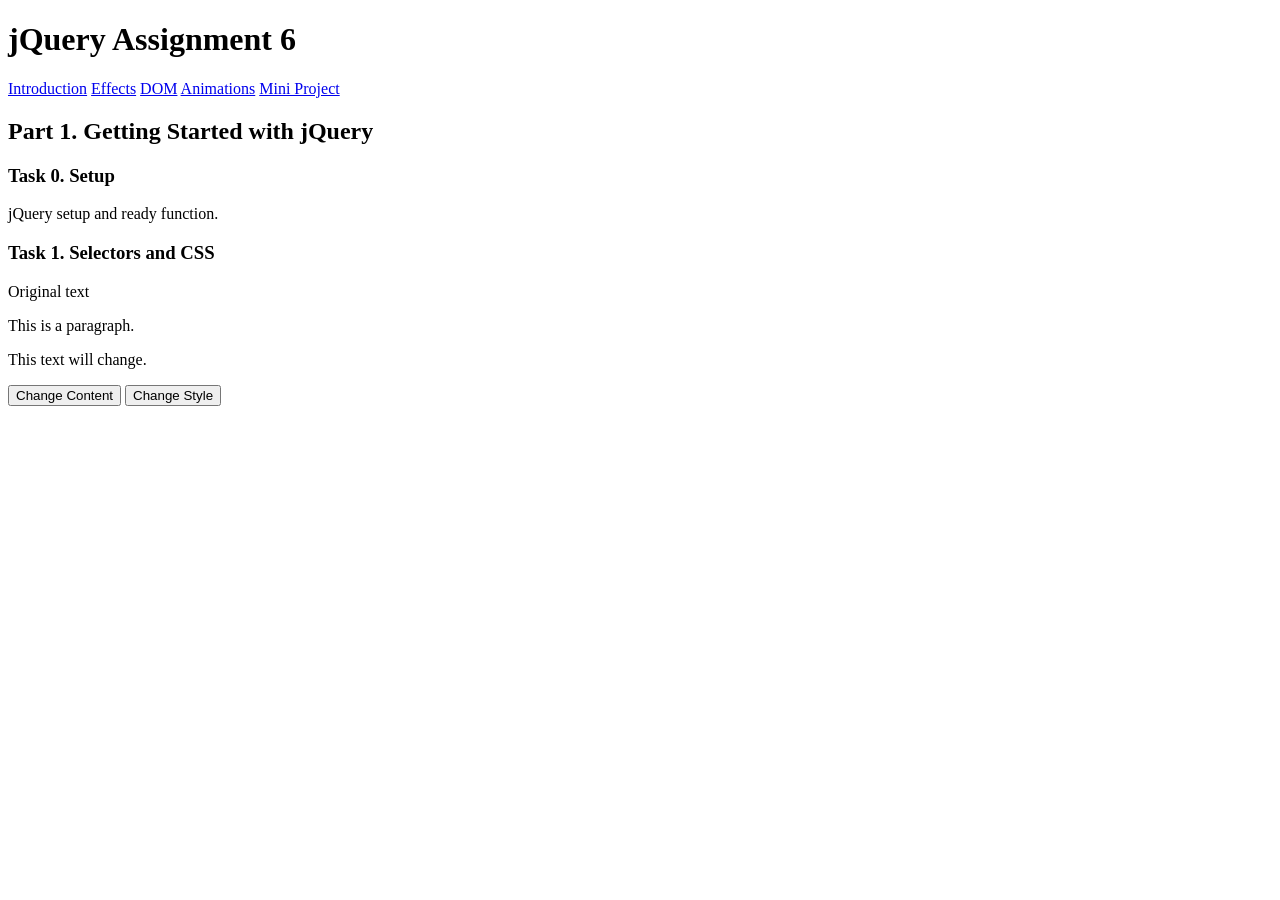
==== index.html @ fae56e37 "Add main HTML page" ====
<!DOCTYPE html>
<html lang="en">
<head>
    <meta charset="UTF-8">
    <meta name="viewport" content="width=device-width, initial-scale=1.0">
    <title>jQuery Assignment 6</title>
</head>
<body>
    <header>
        <h1>jQuery Assignment 6</h1>

        <nav>
            <a href="index.html">Introduction</a>
            <a href="effects.html">Effects</a>
            <a href="dom.html">DOM</a>
            <a href="animations.html">Animations</a>
            <a href="project.html">Mini Project</a>
        </nav>
    </header>

    <main>
        <h2>Part 1. Getting Started with jQuery</h2>

        <section>
            <h3>Task 0. Setup</h3>
            <p>jQuery setup and ready function.</p>
        </section>

        <section>
            <h3>Task 1. Selectors and CSS</h3>

            <p id="firstText">Original text</p>
            <p class="demoText">This is a paragraph.</p>
            <p id="htmlText">This text will change.</p>

            <button id="changeButton">Change Content</button>
            <button id="styleButton">Change Style</button>
        </section>
    </main>
</body>
</html>
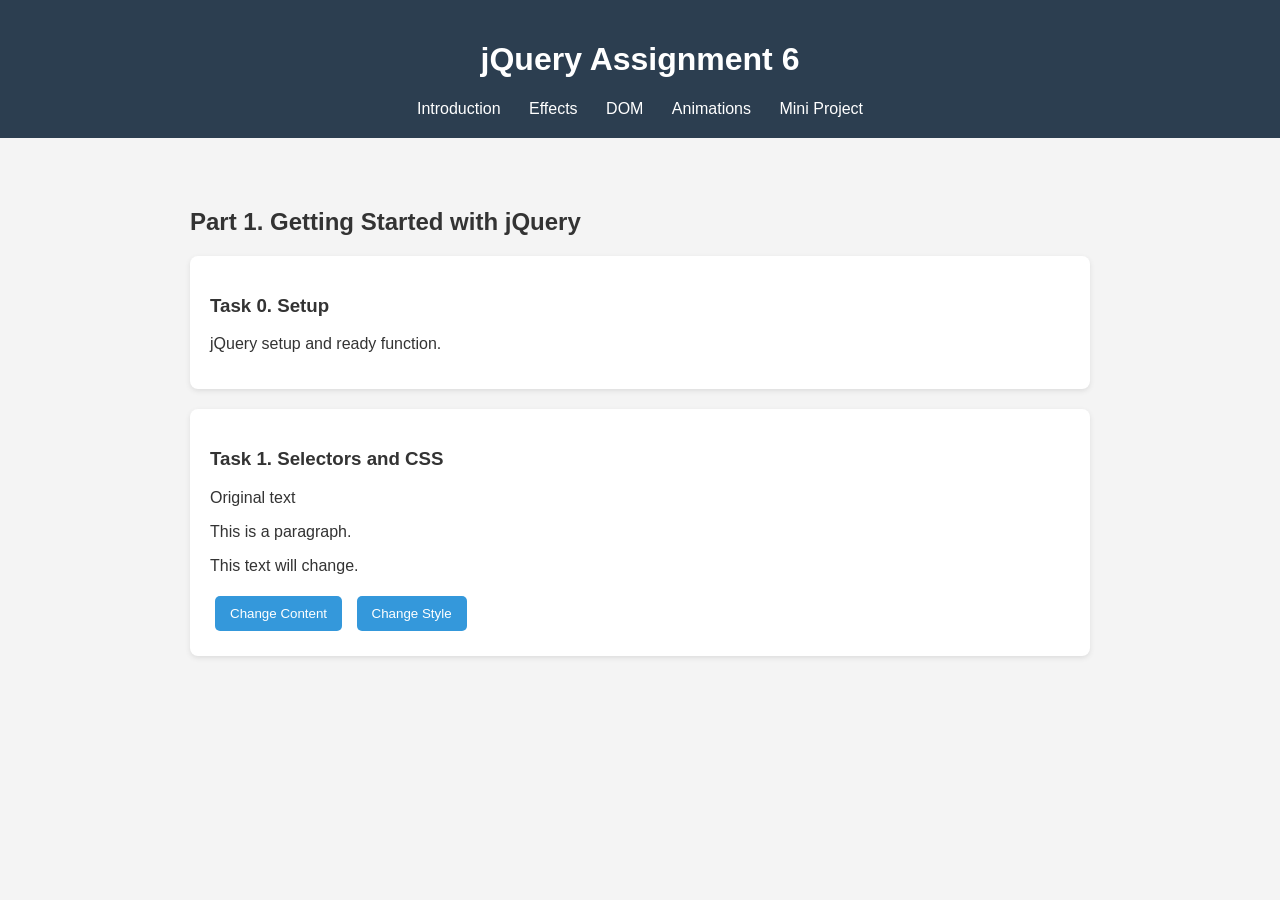
==== commit ba4d9c95: "Add basic CSS styles" ====
--- a/index.html
+++ b/index.html
@@ -3,7 +3,8 @@
 <head>
     <meta charset="UTF-8">
     <meta name="viewport" content="width=device-width, initial-scale=1.0">
-    <title>jQuery Assignment 6</title>
+    <title>jQuery Assignment 6</title>  
+    <link rel="stylesheet" href="style.css">
 </head>
 <body>
     <header>
--- a/style.css
+++ b/style.css
@@ -0,0 +1,66 @@
+body {
+    margin: 0;
+    font-family: Arial, sans-serif;
+    background-color: #f4f4f4;
+    color: #333;
+}
+
+header {
+    background-color: #2c3e50;
+    color: white;
+    text-align: center;
+    padding: 20px;
+}
+
+nav {
+    margin-top: 15px;
+}
+
+nav a {
+    color: white;
+    text-decoration: none;
+    margin: 0 12px;
+}
+
+nav a:hover {
+    text-decoration: underline;
+}
+
+main {
+    max-width: 900px;
+    margin: 30px auto;
+    padding: 20px;
+}
+
+section {
+    background-color: white;
+    padding: 20px;
+    margin-bottom: 20px;
+    border-radius: 8px;
+    box-shadow: 0 2px 5px #ddd;
+}
+
+button {
+    padding: 10px 15px;
+    background-color: #3498db;
+    color: white;
+    border: none;
+    border-radius: 5px;
+    cursor: pointer;
+    margin: 5px;
+}
+
+button:hover {
+    background-color: #2980b9;
+}
+
+input {
+    padding: 10px;
+    border: 1px solid #ccc;
+    border-radius: 5px;
+    margin: 5px;
+}
+
+h2 {
+    margin-bottom: 20px;
+}
